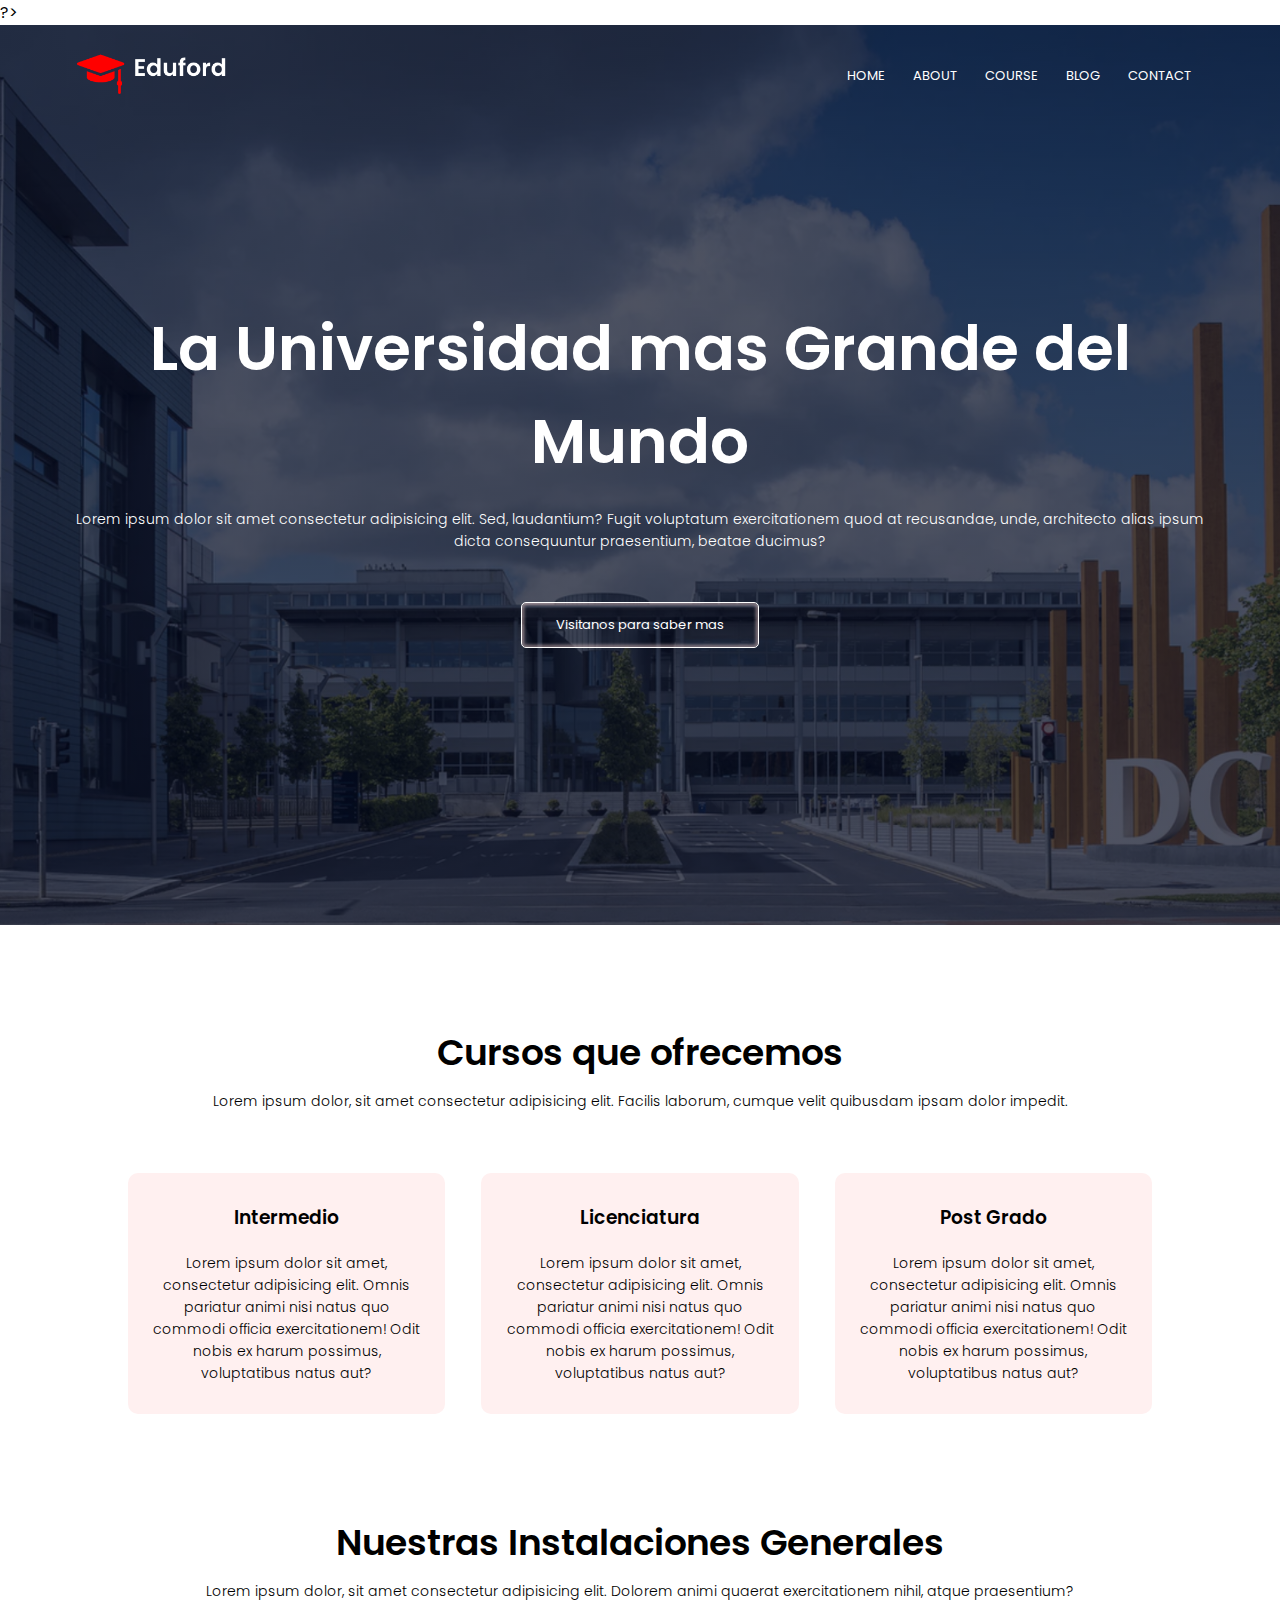
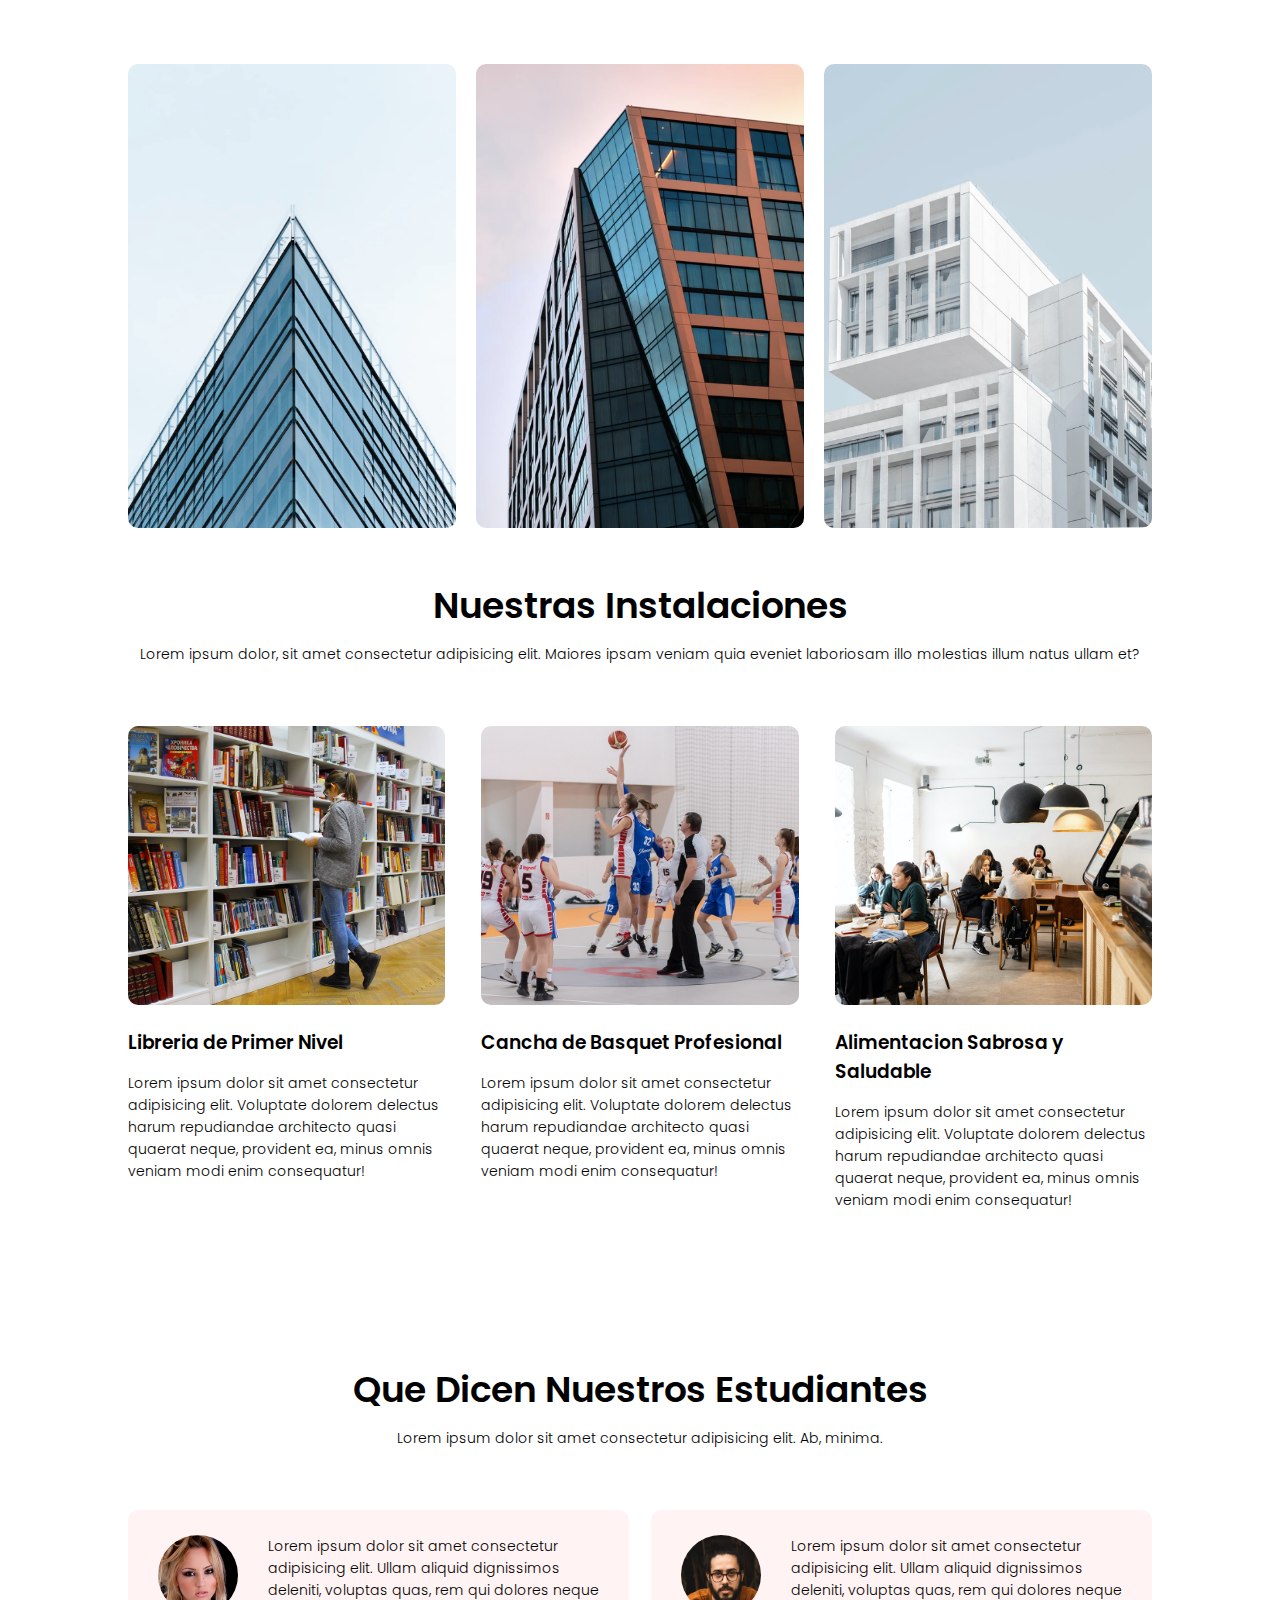
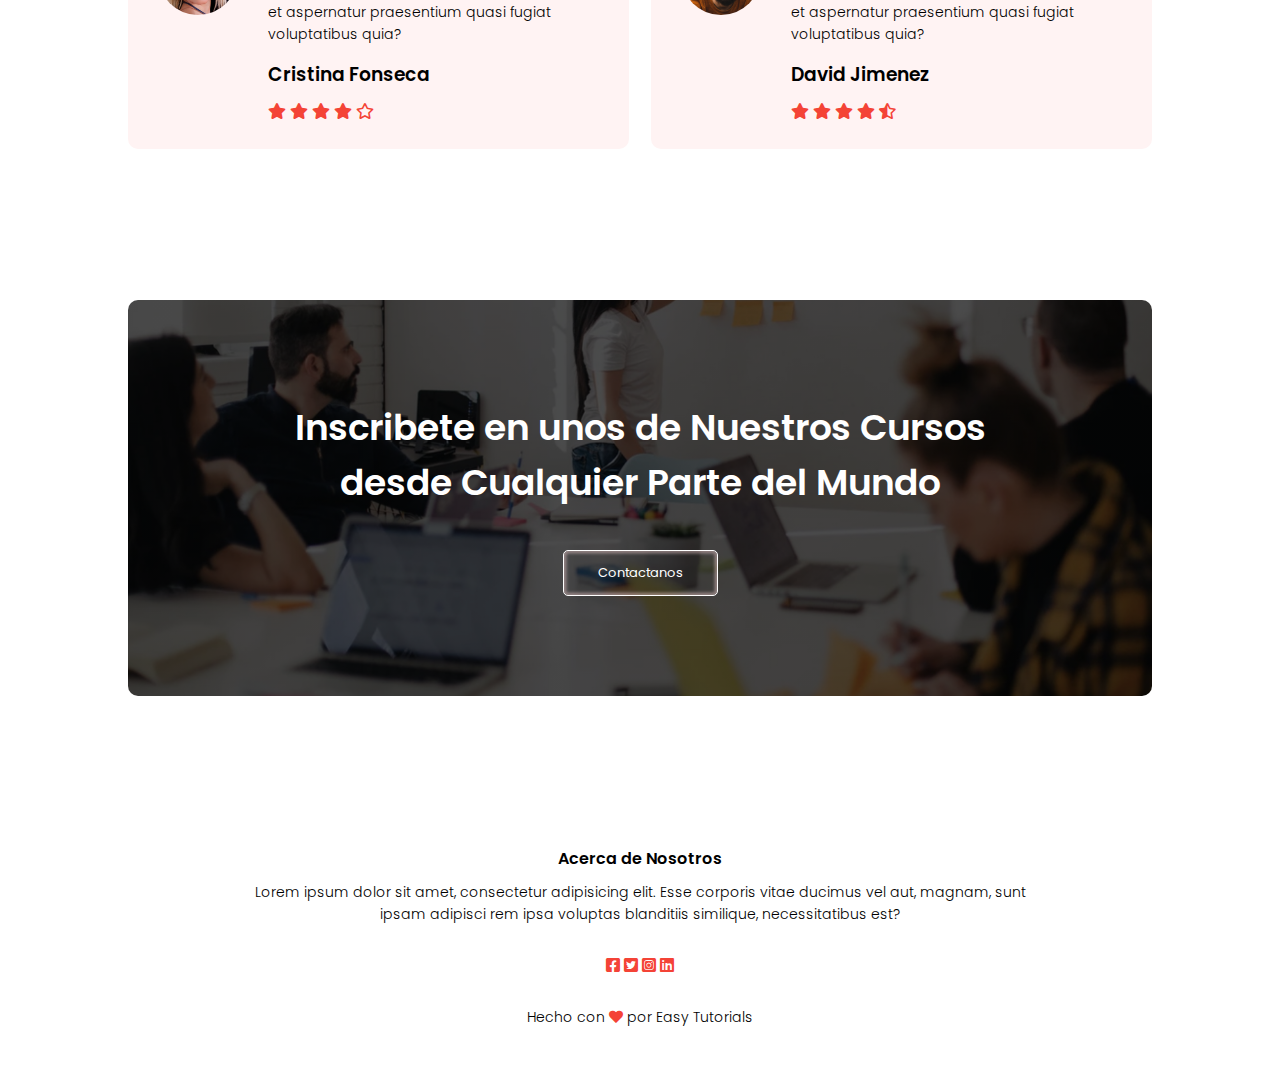
==== index.html @ 75faef16 "Subiendo los primeros datos" ====
<!DOCTYPE html>
<html lang="es">

<head>
    <meta charset="UTF-8">
    <meta http-equiv="X-UA-Compatible" content="IE=edge">
    <meta name="viewport" content="width=device-width, initial-scale=1.0">
    <link rel="preconnect" href="https://fonts.gstatic.com">
    <link href="https://fonts.googleapis.com/css2?family=Poppins:wght@100;200;300;400;600;700&display=swap"
        rel="stylesheet">
    <link rel="stylesheet" href="https://cdnjs.cloudflare.com/ajax/libs/font-awesome/5.15.3/css/all.min.css">
    <link rel="stylesheet" href="estilos.css">
    <title>Univertsity Website Design</title>
</head>

<body>

    <?php
     $num=ram(1,1000);
     echo $num;
<br>

    ?>



    <section class="header">
        <nav><a href="index.html"><img src="imagenes/logo.png" alt=""></a>
            <div class="nav-link" id="navLink">
                <i class="fas fa-times" onclick="hideMenu()"></i>
                <ul>
                    <li><a href="index.html">HOME</a></li>
                    <li><a href="about_us.html">ABOUT</a></li>
                    <li><a href="course.html">COURSE</a></li>
                    <li><a href="blog.html">BLOG</a></li>
                    <li><a href="contact.html">CONTACT</a></li>
                </ul>
            </div>
            <i class="fas fa-bars" onclick="showMenu()"></i>
        </nav>

        <div class="text-box">
            <h1>La Universidad mas Grande del Mundo</h1>
            <p>Lorem ipsum dolor sit amet consectetur adipisicing elit. Sed, laudantium? Fugit voluptatum exercitationem
                quod at recusandae, unde, architecto alias ipsum <br> dicta consequuntur praesentium, beatae ducimus?
            </p>
            <a href="" class="hero-btn">Visitanos para saber mas</a>

        </div>




    </section>

    <!-- Course -->


    <section class="course">
        <h1>Cursos que ofrecemos</h1>
        <p>Lorem ipsum dolor, sit amet consectetur adipisicing elit. Facilis laborum, cumque velit quibusdam ipsam dolor
            impedit.</p>

        <div class="row">
            <div class="course-col">
                <h3>Intermedio</h3>
                <p>
                    Lorem ipsum dolor sit amet, consectetur adipisicing elit. Omnis pariatur animi nisi natus quo
                    commodi officia exercitationem! Odit nobis ex harum possimus, voluptatibus natus aut?
                </p>

            </div>
            <div class="course-col">
                <h3>Licenciatura</h3>
                <p>
                    Lorem ipsum dolor sit amet, consectetur adipisicing elit. Omnis pariatur animi nisi natus quo
                    commodi officia exercitationem! Odit nobis ex harum possimus, voluptatibus natus aut?
                </p>

            </div>
            <div class="course-col">
                <h3>Post Grado</h3>
                <p>
                    Lorem ipsum dolor sit amet, consectetur adipisicing elit. Omnis pariatur animi nisi natus quo
                    commodi officia exercitationem! Odit nobis ex harum possimus, voluptatibus natus aut?
                </p>

            </div>
        </div>
    </section>

    <!-- Sedes -->

    <section class="campus">
        <h1>Nuestras Instalaciones Generales</h1>
        <p>Lorem ipsum dolor, sit amet consectetur adipisicing elit. Dolorem animi quaerat exercitationem nihil, atque
            praesentium?</p>

        <div class="row">
            <div class="campus-col">
                <img src="imagenes/london.png" alt="">
                <div class="layer">
                    <h3>VALENCIA</h3>
                </div>
            </div>
            <div class="campus-col">
                <img src="imagenes/newyork.png" alt="">
                <div class="layer">
                    <h3>CARACAS</h3>
                </div>
            </div>
            <div class="campus-col">
                <img src="imagenes/washington.png" alt="">
                <div class="layer">
                    <h3>MARACAIBO</h3>
                </div>
            </div>
        </div>

    </section>

    <!-- Instalaciones -->

    <section class="facilities">
        <h1>Nuestras Instalaciones</h1>
        <p>Lorem ipsum dolor, sit amet consectetur adipisicing elit. Maiores ipsam veniam quia eveniet laboriosam illo
            molestias illum natus ullam et?</p>
        <div class="row">
            <div class="facilities-col">
                <img src="imagenes/library.png" alt="#">
                <h3>Libreria de Primer Nivel</h3>
                <p>Lorem ipsum dolor sit amet consectetur adipisicing elit. Voluptate dolorem delectus harum repudiandae
                    architecto quasi quaerat neque, provident ea, minus omnis veniam modi enim consequatur!</p>
            </div>
            <div class="facilities-col">
                <img src="imagenes/basketball.png" alt="#">
                <h3>Cancha de Basquet Profesional</h3>
                <p>Lorem ipsum dolor sit amet consectetur adipisicing elit. Voluptate dolorem delectus harum repudiandae
                    architecto quasi quaerat neque, provident ea, minus omnis veniam modi enim consequatur!</p>
            </div>
            <div class="facilities-col">
                <img src="imagenes/cafeteria.png" alt="#">
                <h3>Alimentacion Sabrosa y Saludable</h3>
                <p>Lorem ipsum dolor sit amet consectetur adipisicing elit. Voluptate dolorem delectus harum repudiandae
                    architecto quasi quaerat neque, provident ea, minus omnis veniam modi enim consequatur!</p>
            </div>
        </div>

    </section>

    <!-- testimonials -->

    <section class="testimonials">
        <h1>Que Dicen Nuestros Estudiantes</h1>
        <p>Lorem ipsum dolor sit amet consectetur adipisicing elit. Ab, minima.</p>
        <div class="row">
            <div class="testimonials-col">
                <img src="imagenes/user1.jpg" alt="">
                <div>
                    <p>Lorem ipsum dolor sit amet consectetur adipisicing elit. Ullam aliquid dignissimos deleniti,
                        voluptas
                        quas, rem qui dolores neque et aspernatur praesentium quasi fugiat voluptatibus quia?</p>
                    <h3>Cristina Fonseca</h3>
                    <i class="fas fa-star"></i>
                    <i class="fas fa-star"></i>
                    <i class="fas fa-star"></i>
                    <i class="fas fa-star"></i>
                    <i class="far fa-star"></i>
                </div>
            </div>
            <div class="testimonials-col">
                <img src="imagenes/user2.jpg" alt="">
                <div>
                    <p>Lorem ipsum dolor sit amet consectetur adipisicing elit. Ullam aliquid dignissimos deleniti,
                        voluptas
                        quas, rem qui dolores neque et aspernatur praesentium quasi fugiat voluptatibus quia?</p>
                    <h3>David Jimenez</h3>
                    <i class="fas fa-star"></i>
                    <i class="fas fa-star"></i>
                    <i class="fas fa-star"></i>
                    <i class="fas fa-star"></i>
                    <i class="fas fa-star-half-alt"></i>
                </div>
            </div>

        </div>

    </section>

    <!-- -----------Call To Action---- -->

    <section class="cta">
        <h1>Inscribete en unos de Nuestros Cursos<br>
            desde Cualquier Parte del Mundo</h1>
        <a href="" class="hero-btn">Contactanos</a>
    </section>


    <!-- -------Footer----- -->

    <section class="footer">
        <h4>Acerca de Nosotros</h4>
        <p>Lorem ipsum dolor sit amet, consectetur adipisicing elit. Esse corporis vitae ducimus vel aut, magnam, sunt
            <br>
            ipsam adipisci rem ipsa voluptas blanditiis similique, necessitatibus est?</p>

        <div class="icons">
            <i class="fab fa-facebook-square"></i>
            <i class="fab fa-twitter-square"></i>
            <i class="fab fa-instagram-square"></i>
            <i class="fab fa-linkedin"></i>
        </div>
        <p>Hecho con <i class="fas fa-heart"></i> por Easy Tutorials </p>
    </section>




    <!-- javascript for toggle menu -->
    <script>
        var navLink = document.getElementById("navLink");

        function showMenu() {

            navLink.style.right = "0";
        }

        function hideMenu() {
            navLink.style.right = "-200px";

        }
    </script>


</body>

</html>
---- estilos.css ----
* {
    margin: 0;
    padding: 0;
    font-family: 'Poppins', sans-serif;
}

.header {

    min-height: 100vh;
    width: 100%;
    background-image: linear-gradient(rgba(4, 9, 30, 0.7), rgba(4, 9, 30, 0.7)),
        url(imagenes/banner.png);
    background-position: center;
    background-size: cover;
    position: relative;
}



nav {

    display: flex;
    padding: 2% 6%;
    justify-content: space-between;
    align-items: center;
}

nav img {

    width: 150px;
}

.nav-link {
    flex: 1;
    text-align: right;

}

.nav-link ul li {

    list-style: none;
    display: inline-block;
    padding: 8px 12px;






}

.nav-link ul li a {
    color: #fff;
    text-decoration: none;
    font-size: 13px;
}

.nav-link ul li::after {

    content: '';
    width: 0%;
    height: 2px;
    background: #f44336;
    display: block;
    margin: auto;
    transition: 0.5s;

}

.nav-link ul li:hover::after {
    width: 100%;

}

.text-box {
    width: 90%;
    color: #fff;
    position: absolute;
    top: 50%;
    left: 50%;
    transform: translate(-50%, -50%);
    text-align: center;
}

.text-box h1 {

    font-size: 62px;
}

.text-box p {
    margin: 10px 0 40px;
    font-size: 14px;
    color: #fff;
}

.hero-btn {

    display: inline-block;
    text-decoration: none;
    color: #fff;
    border: 1px solid #fff;
    border-radius: 5px;
    box-shadow: inset 0 0 3px 2.5px rgba(221, 191, 191, 0.5);
    padding: 12px 34px;
    font-size: 13px;
    background: transparent;
    position: relative;
    cursor: pointer;
    transition: 0.75s;

}

.hero-btn:hover {
    border: none;
    font-weight: 600;
    font-size: 13px;
    color: rgb(0, 0, 0);
    box-shadow: inset 0 0 2.5px 2.5px rgba(185, 29, 29, 0.5);
    background: #e0d6d6;
    transform: transition;
}

nav .fas {
    display: none;
}

@media screen and (max-width: 700px) {

    .text-box h1 {

        font-size: 20px;
    }

    .nav-link ul li {
        display: block;
    }

    .nav-link {
        position: fixed;
        background: #f44336;
        height: 100vh;
        width: 200px;
        top: 0;
        right: -200px;
        text-align: left;
        z-index: 2;
        transition: 1s;


    }

    nav .fas {
        display: block;
        color: #fff;
        font-size: 22px;
        margin: 10px;
        cursor: pointer;
    }

    .nav-link ul {
        padding: 30px;

    }

}

/* course */

.course {

    width: 80%;
    margin: auto;
    text-align: center;
    padding-top: 100px;

}

h1 {
    font-size: 36px;
    font-weight: 600;
}

p {

    color: rgb(0, 0, 0);
    font-size: 14px;
    font-weight: 300;
    line-height: 22px;
    padding: 10px;
}

.row {
    margin-top: 5%;
    display: flex;
    justify-content: space-between;


}

.course-col {

    flex-basis: 31%;
    background: #fff0f0;
    border-radius: 10px;
    margin-bottom: 5%;
    padding: 20px 12px;
    box-sizing: border-box;
    transition: 00.5s;



}

h3 {
    text-align: center;
    font-weight: 600;
    margin: 10px 0px;
}

.course-col:hover {

    box-shadow: 0 0 20px 0px rgba(4, 9, 30, 0.7);
}

@media screen and (max-width:700px) {
    .row {
        flex-direction: column;
    }
}

/* instalaciones */

.campus {

    width: 80%;
    margin: auto;
    text-align: center;
    padding-top: 50px;

}

.campus-col {

    flex-basis: 32%;
    border-radius: 10px;
    margin-bottom: 30px;
    position: relative;
    overflow: hidden;
}

.campus-col img {
    width: 100%;
    display: block;

}

.layer {
    background: transparent;
    height: 100%;
    width: 100%;
    position: absolute;
    top: 0;
    left: 0;
    transition: 00.5s;

}

.layer:hover {

    background: rgba(226, 0, 0, 0.7);
}

.layer h3 {

    width: 100%;
    font-weight: 500;
    color: #fff;
    font-size: 26px;
    bottom: 0;
    left: 50%;
    transform: translateX(-50%);
    position: absolute;
    opacity: 0;
    transition: 00.5s;

}

.layer:hover h3 {

    bottom: 49%;
    opacity: 1;

}

/* facilities */

.facilities {
    display: block;
    width: 80%;
    margin: auto;
    text-align: center;
    padding-top: 20px;
}

.facilities-col {

    flex-basis: 31%;
    border-radius: 10px;
    margin-bottom: 5%;
    text-align: left;

}

.facilities-col img {

    width: 100%;
    border-radius: 10px;

}

.facilities-col p {

    padding: 0;
}

.facilities-col h3 {

    margin-top: 16px;
    margin-bottom: 15px;
    text-align: left;
}

/* -------testimonials------- */

.testimonials {
    width: 80%;
    margin: auto;
    padding-top: 100px;
    text-align: center;


}


.testimonials-col {

    flex-basis: 44%;
    border-radius: 10px;
    margin-bottom: 5%;
    text-align: left;
    background: #fff3f3;
    padding: 25px;
    cursor: pointer;
    display: flex;


}

.testimonials img {
    height: 80px;
    margin-left: 5px;
    margin-right: 30px;
    border-radius: 50%;
}

.testimonials-col p {
    padding: 0;

}


.testimonials-col h3 {

    margin-top: 15px;
    text-align: left;
}

.testimonials-col .fas {

    color: #f44336;
}

.testimonials-col .far {

    color: #f44336;
}

@media screen and (max-width:700px) {

    .testimonials img {

        margin-left: 0px;
        margin-right: 15px;

    }
}

/* --------Call To Action--- */

.cta {

    margin: 100px auto;
    width: 80%;
    background-image: linear-gradient(rgba(0, 0, 0, 0.7), rgba(0, 0, 0, 0.7)), url(imagenes/banner2.jpg);
    background-position: center;
    background-size: cover;
    border-radius: 10PX;
    text-align: center;
    padding: 100PX 0;
}

.cta h1 {
    color: #fff;
    margin-bottom: 40px;
    padding: 0;

}

@media screen and (max-width:700px) {

    .cta h1 {

        font-size: 24px;
    }

}


/* -----footer-------- */

.footer {

    width: 100%;
    text-align: center;
    padding: 30px 0;

}

.footer h4 {
    margin-top: 25px;
    margin-top: 20px;
    font-weight: 600;
}

.icons {

    color: #f44336;
    margin: 0 13px;
    cursor: pointer;
    padding: 18px 0;
}

.fa-heart {
    color: #f44336;
}

/* --------About us page-------- */

.sub-header {

    height: 60vh;
    width: 100%;
    background-image: linear-gradient(rgba(137, 141, 156, 0.7), rgba(4, 9, 30, 0.7)), url(imagenes/background.jpg);
    background-position: center;
    background-size: cover;
    text-align: center;
    color: #fff;
}

.sub-header h1 {

    margin-top: 100px;
    font-size: 35px;
}

.about-us {

    width: 80%;
    margin: auto;
    padding-top: 80px;
    padding-bottom: 50px;

}

.about-col {
    flex-basis: 48%;
    padding: 30px 2px;

}

.about-col img {

    width: 100%;


}



.about-col h1 {

    padding-top: 0;



}

.about-col p {

    padding: 15 px 0 25px;

}

.red-btn {
    color: #f44336;
}

/* ----blog content---- */

.blog-content {

    width: 80%;
    margin: auto;
    padding: 60px 0;

}

.blog-left {

    flex-basis: 65%;
}

.blog-left img {
    width: 100%;


}

.blog-left h2 {

    color: #222;
    font-weight: 600;
    margin: 30px 0;


}

.blog-left p {

    color: rgb(83, 83, 83);
    padding: 0;
}

.blog-right {
    height: fit-content;
    flex-basis: 32%;
    border: 2px solid black;
    padding: 5px;
}

.blog-right h3 {
    background: #f44336;
    color: #fff;
    padding: 7px 0;
    font-size: 16px;
    margin-bottom: 20px;


}

.blog-right div {

    display: flex;
    align-items: center;
    justify-content: space-between;
    color: #555;
    padding: 8px;
    box-sizing: border-box;
}

@media screen and (max-width:700px) {
    .sub-header h1 {

        font-size: 25px;
    }

    .blog-right {
        margin-top: 10px;
        height: fit-content;
        flex-basis: 32%;
        border: 3px solid rgba(85, 11, 182, 0.5);
        padding: 5px;
    }

}

.comment-box {
    border: 1px solid #ccc;
    margin: 50px 0;
    padding: 10px 30px;


}

.comment-box h3 {
    text-align: left;

}

.comment-form input,
.comment-form textarea {

    width: 100%;
    padding: 10px;
    margin: 15px 0;
    box-sizing: border-box;
    border: none;
    outline: none;
    background: #f0f0f0;


}

.comment-form button {

    margin: 10px 0;
}

/* -----Contact us------ */

.location {
    width: 80%;
    margin: auto;
    padding: 80px 0;


}

.location iframe {

    width: 100%;

}

.contact-us {

    width: 80%;
    margin: auto;
}

.contact-col {

    flex-basis: 48%;
    margin-bottom: 30px;


}

.contact-col div {
    display: flex;
    align-items: center;
    margin-bottom: 40px;


}

.contact-col div .fas {

    font-size: 28px;
    color: #f44336;
    margin: 10px;
    margin-right: 30px;

}

.contact-col div p {
    padding: 0;
}

.contact-col div h5 {
    font-size: 20px;
    margin-bottom: 5px;
    color: #555;
    font-weight: 400;
}

.contact-col input,
.contact-col textarea {

    width: 100%;
    padding: 15px;
    margin-bottom: 17px;
    outline: none;
    border: 1px solid #ccc;
    box-sizing: border-box;

}
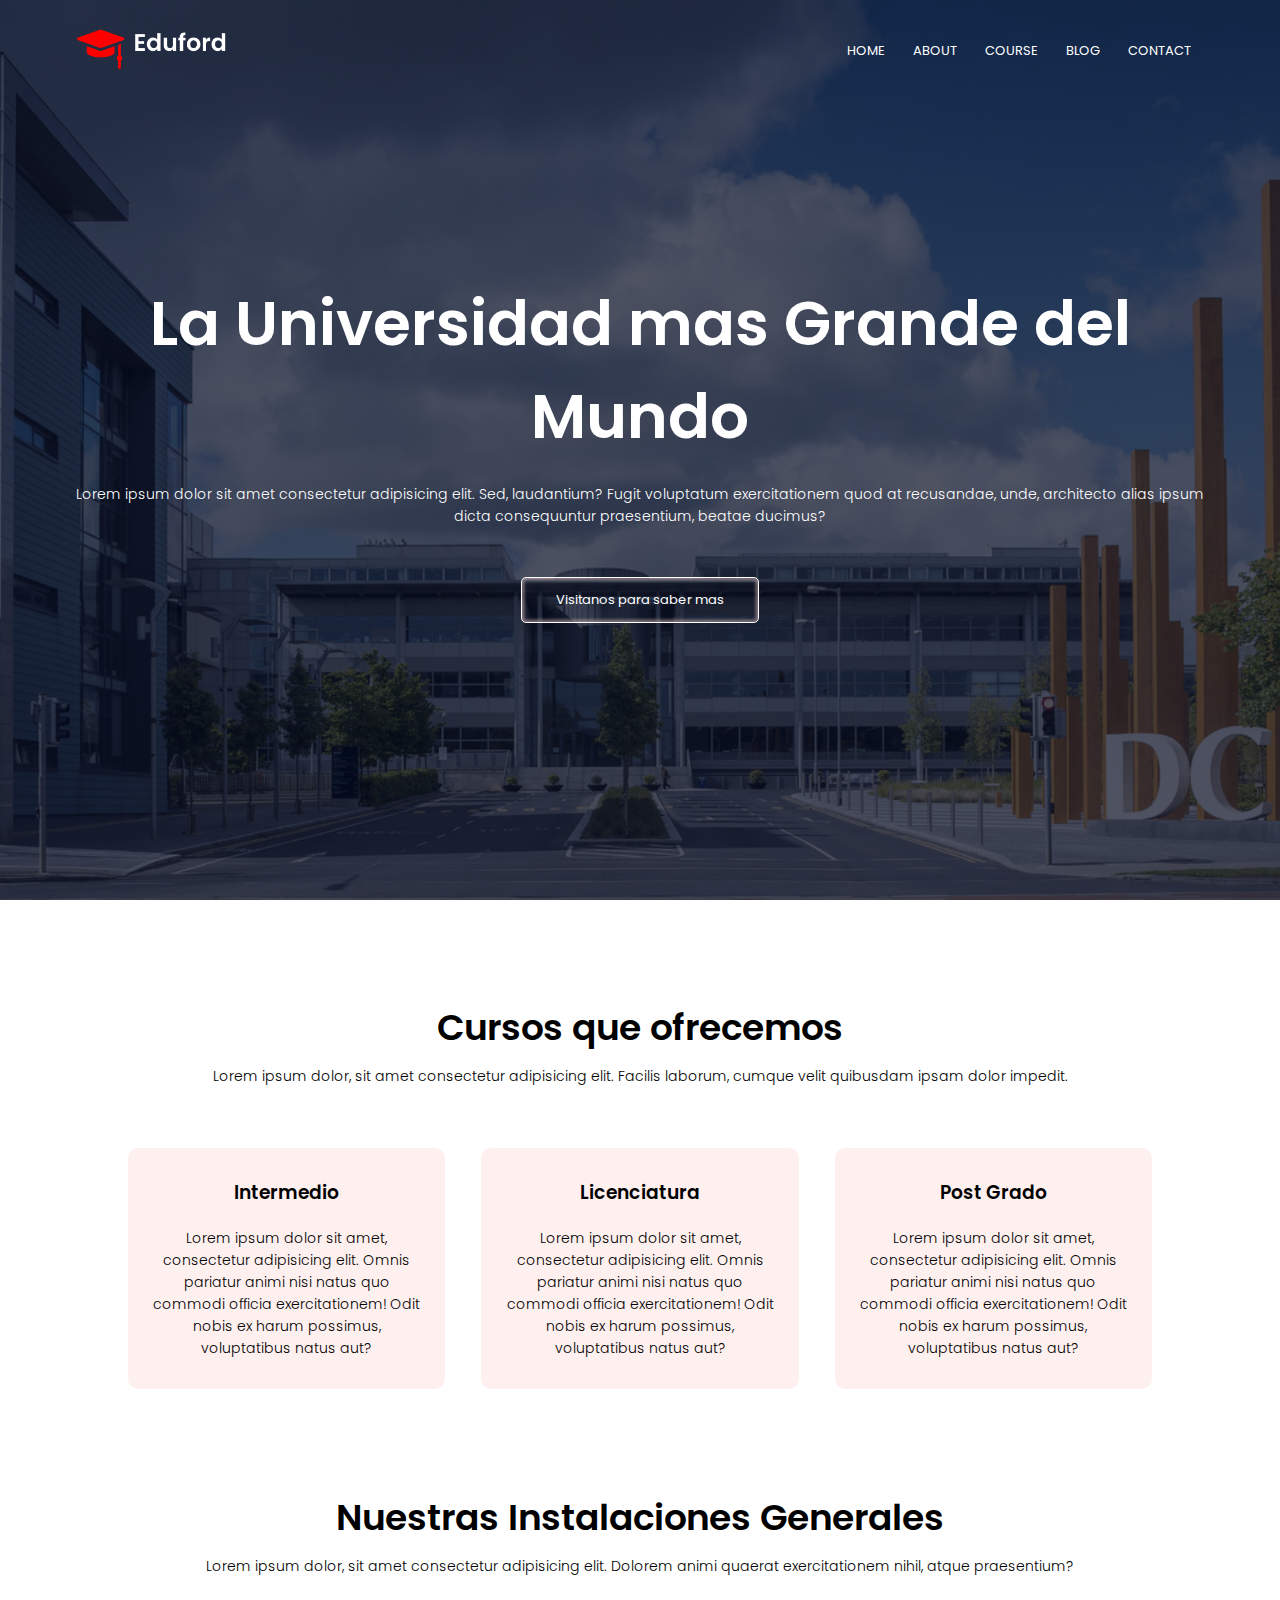
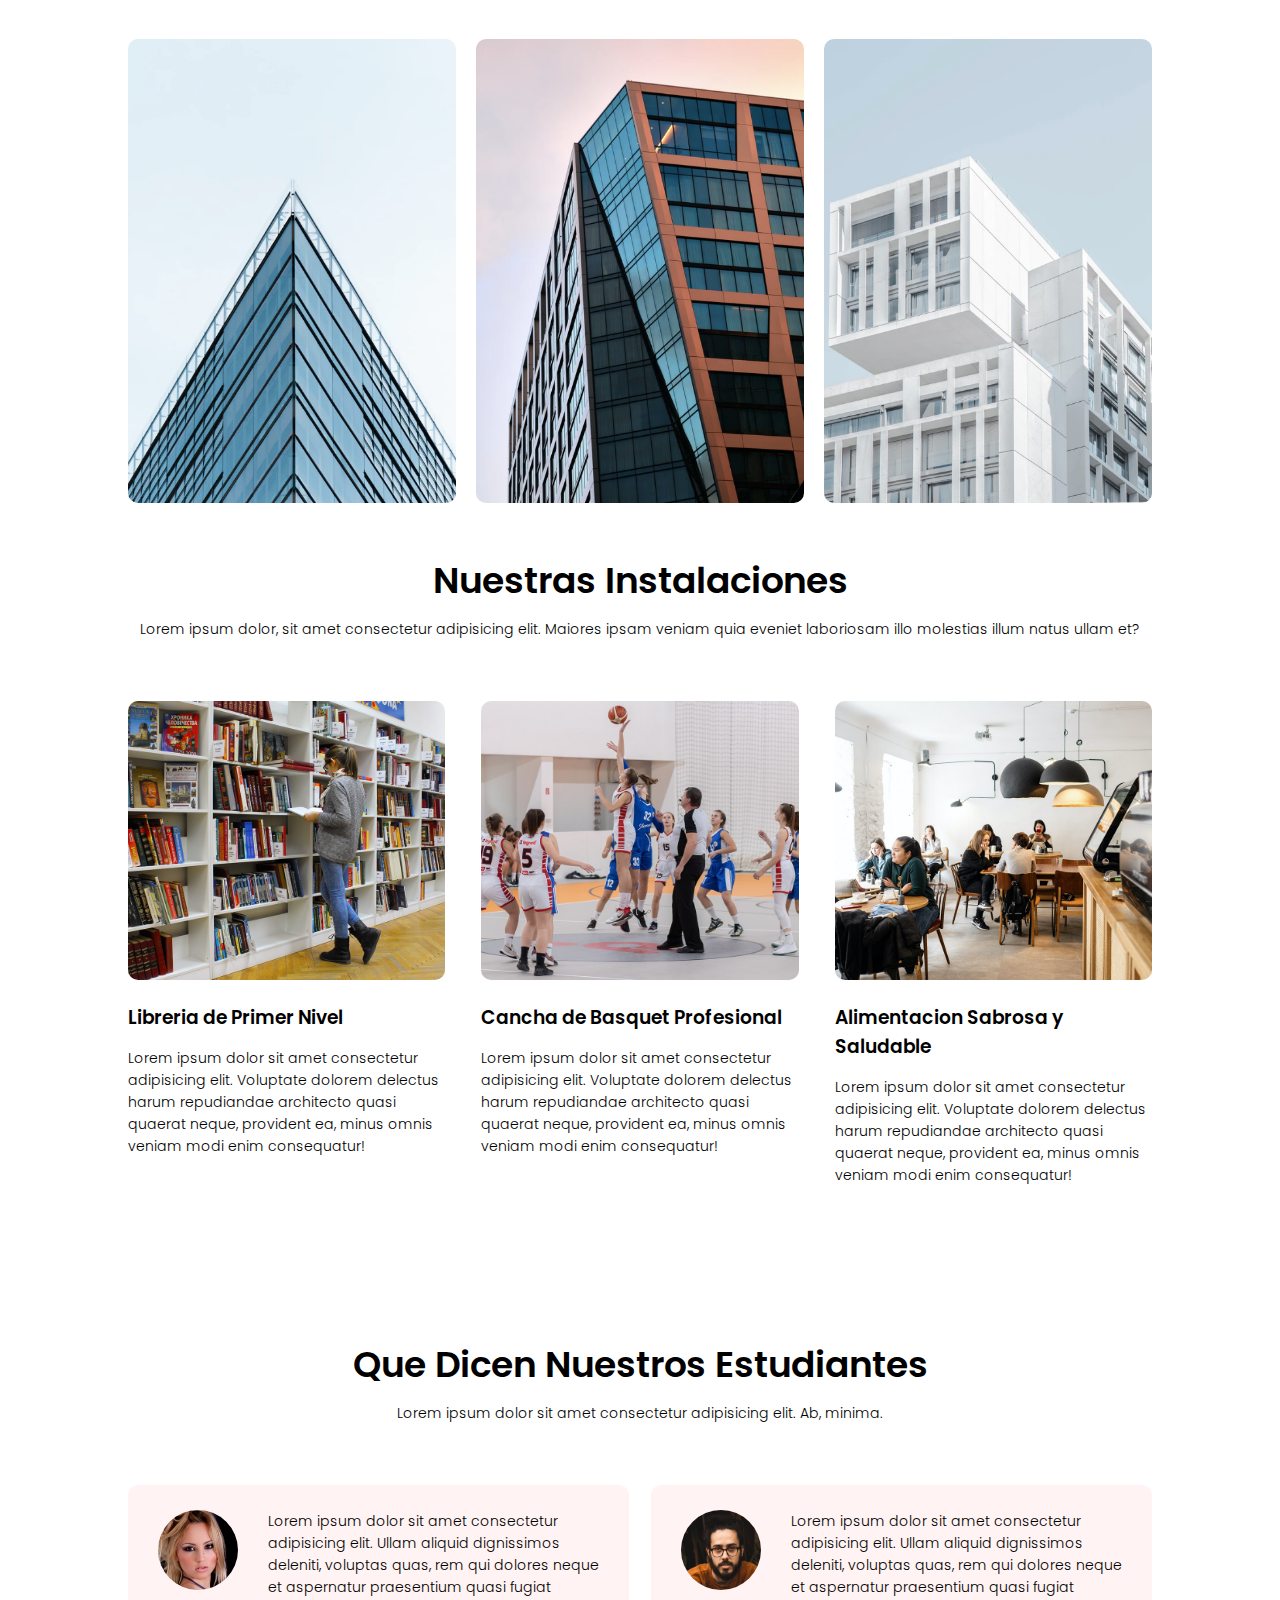
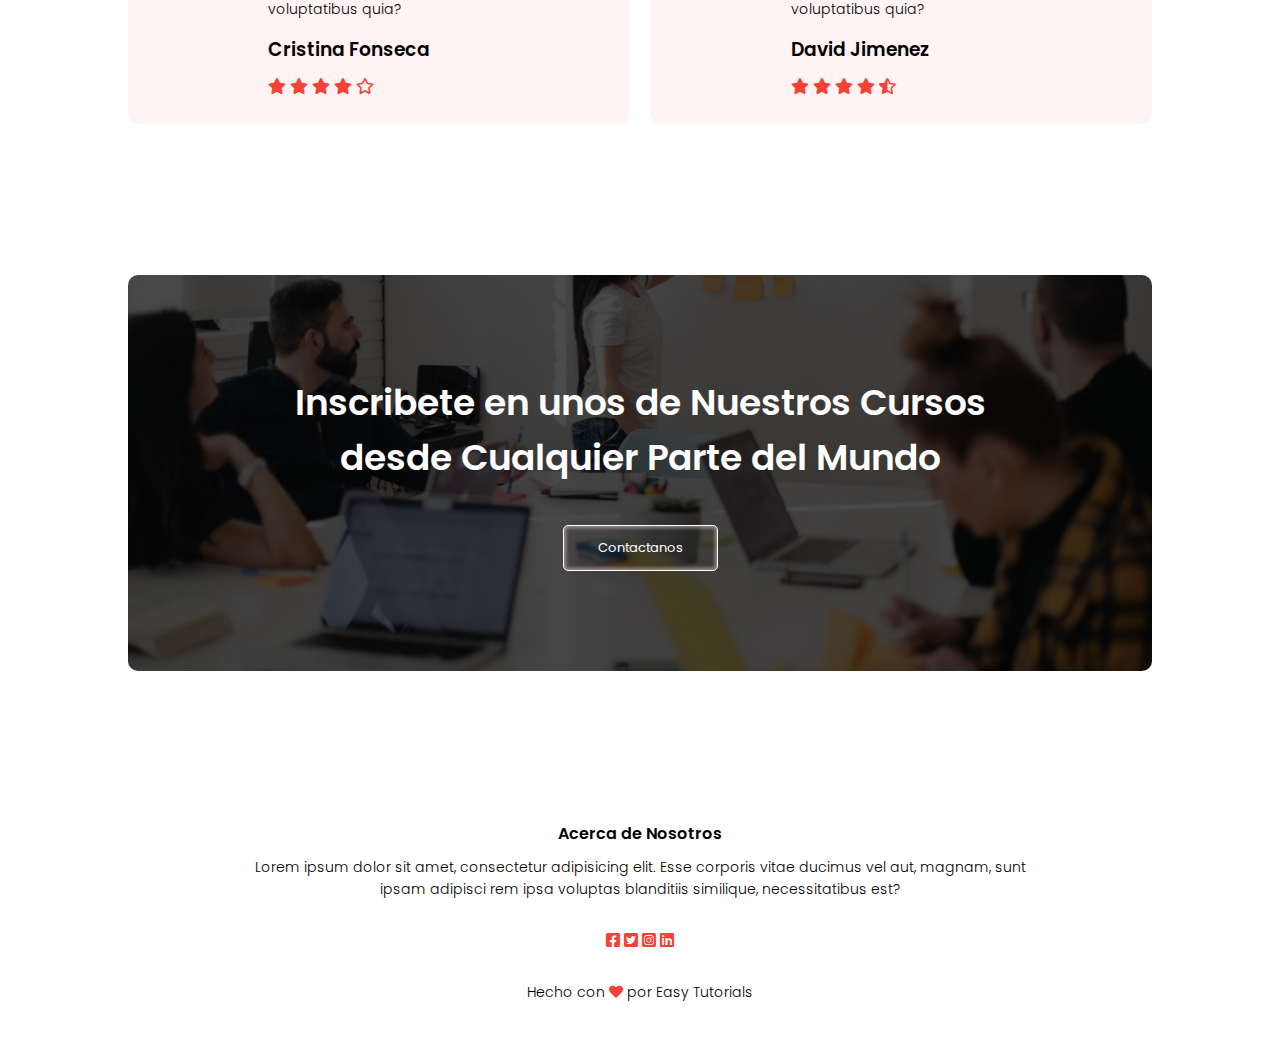
==== commit e301a4f6: "modificando un pequeño error de tipeo" ====
--- a/index.html
+++ b/index.html
@@ -20,7 +20,7 @@
      echo $num;
 <br>
 
-    ?>
+    
 
 
 
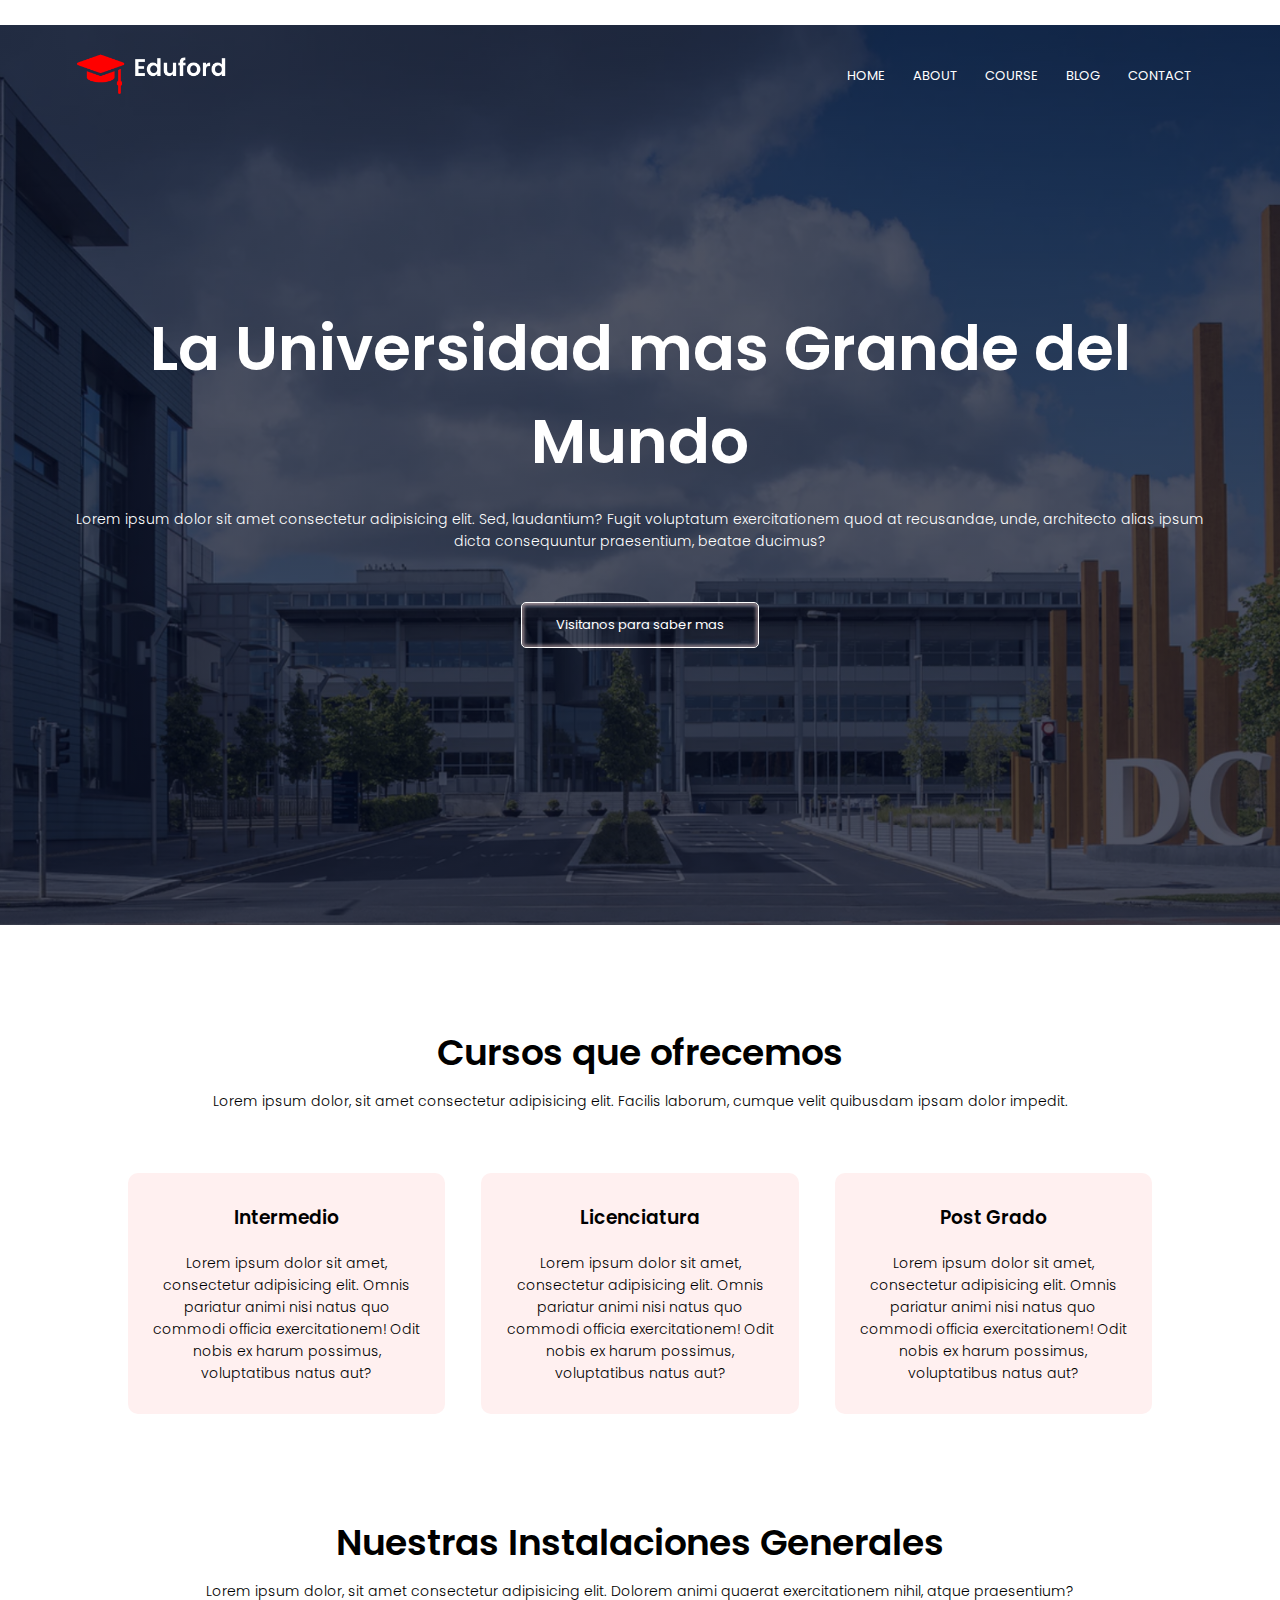
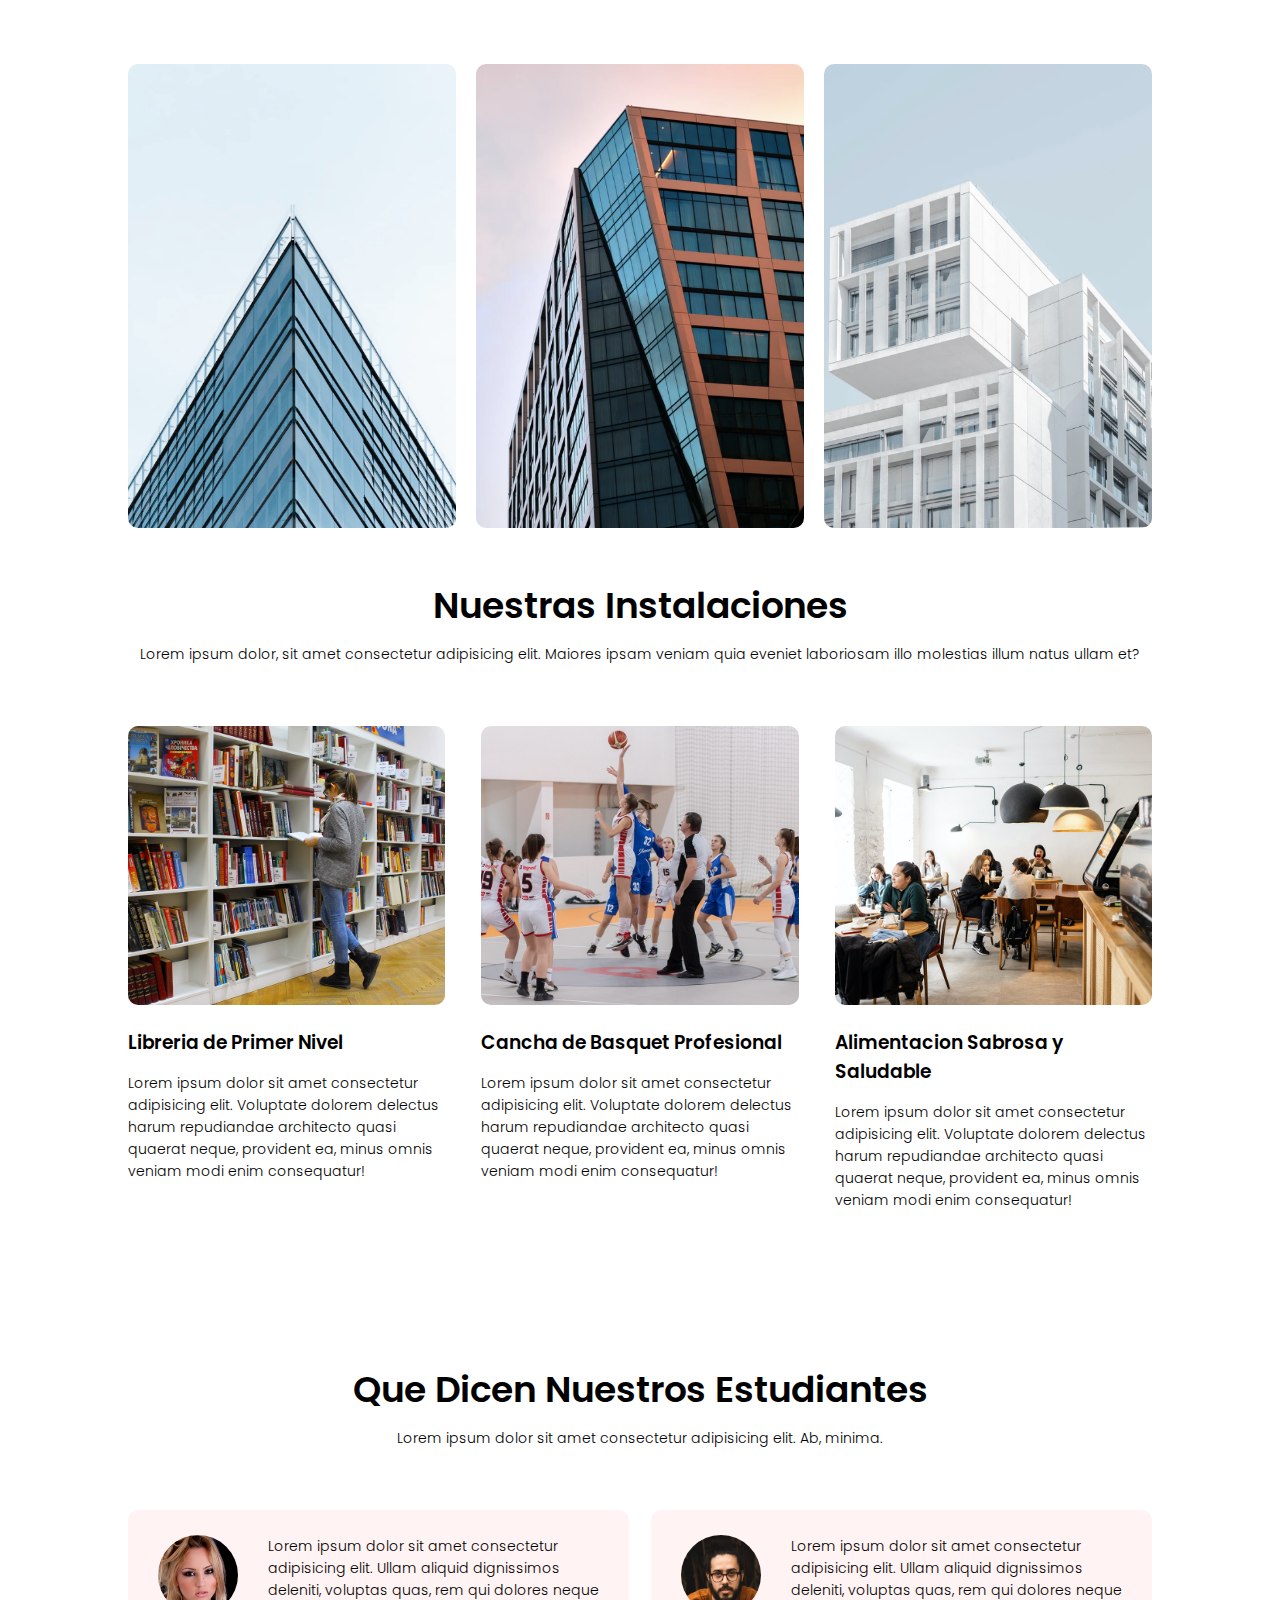
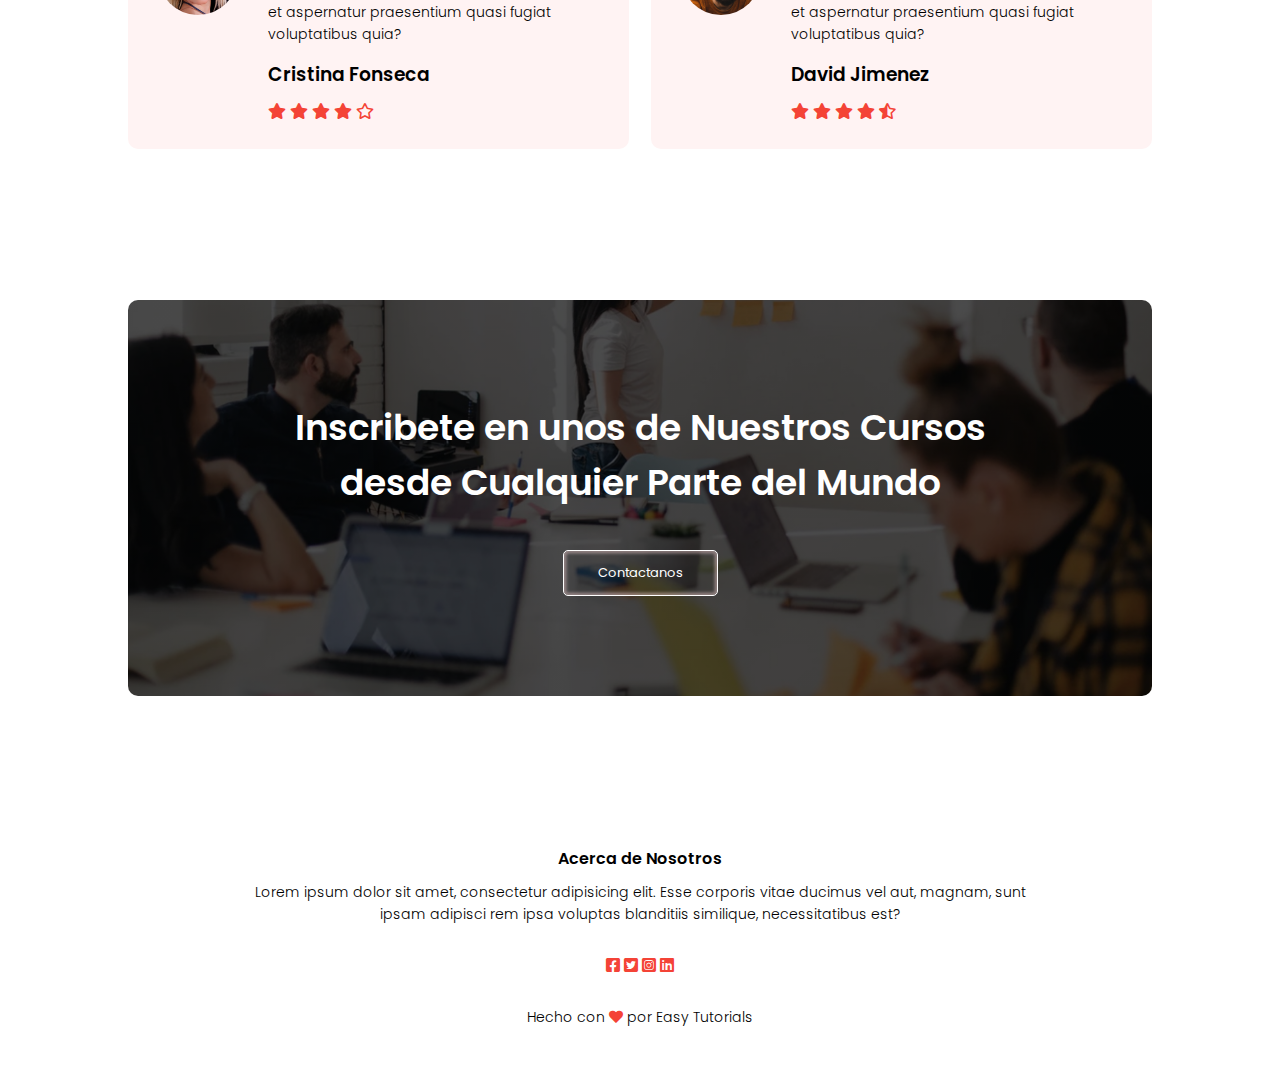
==== commit 50656687: "corregido una linea de mas" ====
--- a/index.html
+++ b/index.html
@@ -18,6 +18,7 @@
     <?php
      $num=ram(1,1000);
      echo $num;
+     ?>
 <br>
 
     
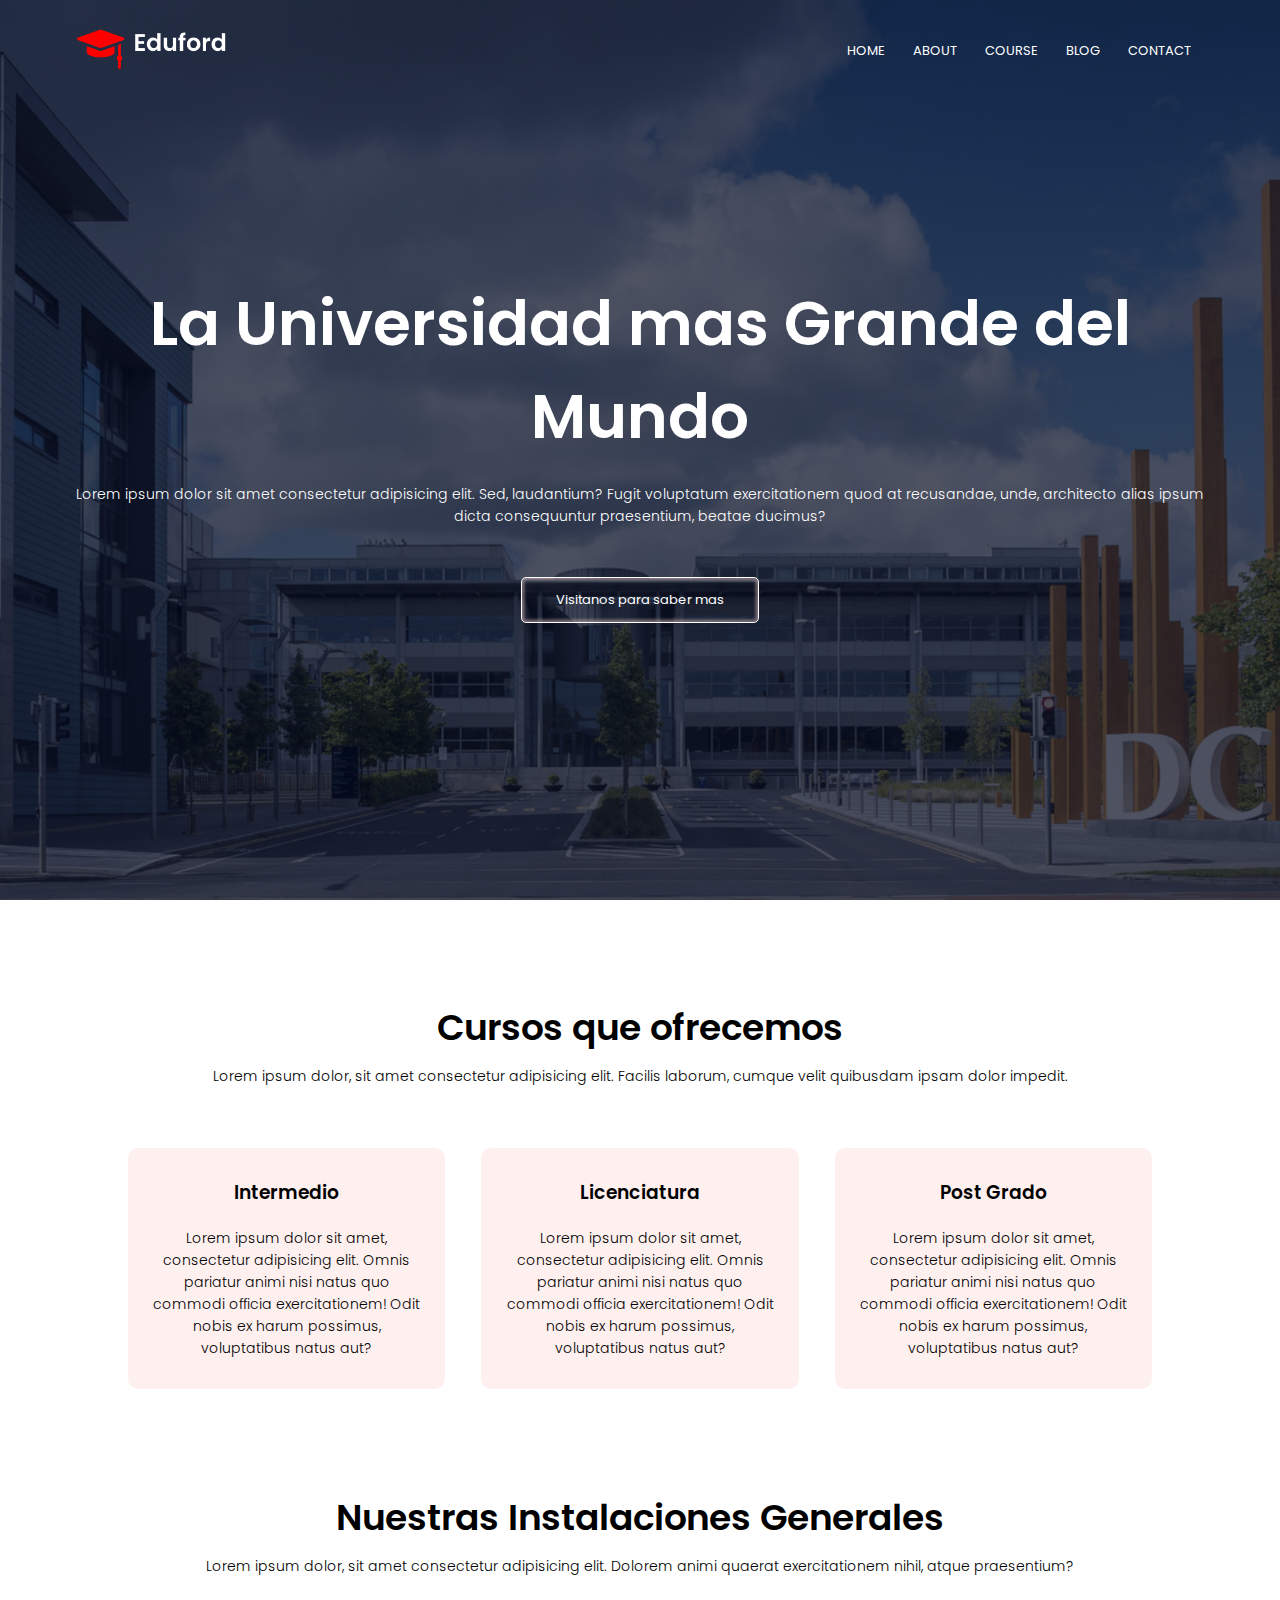
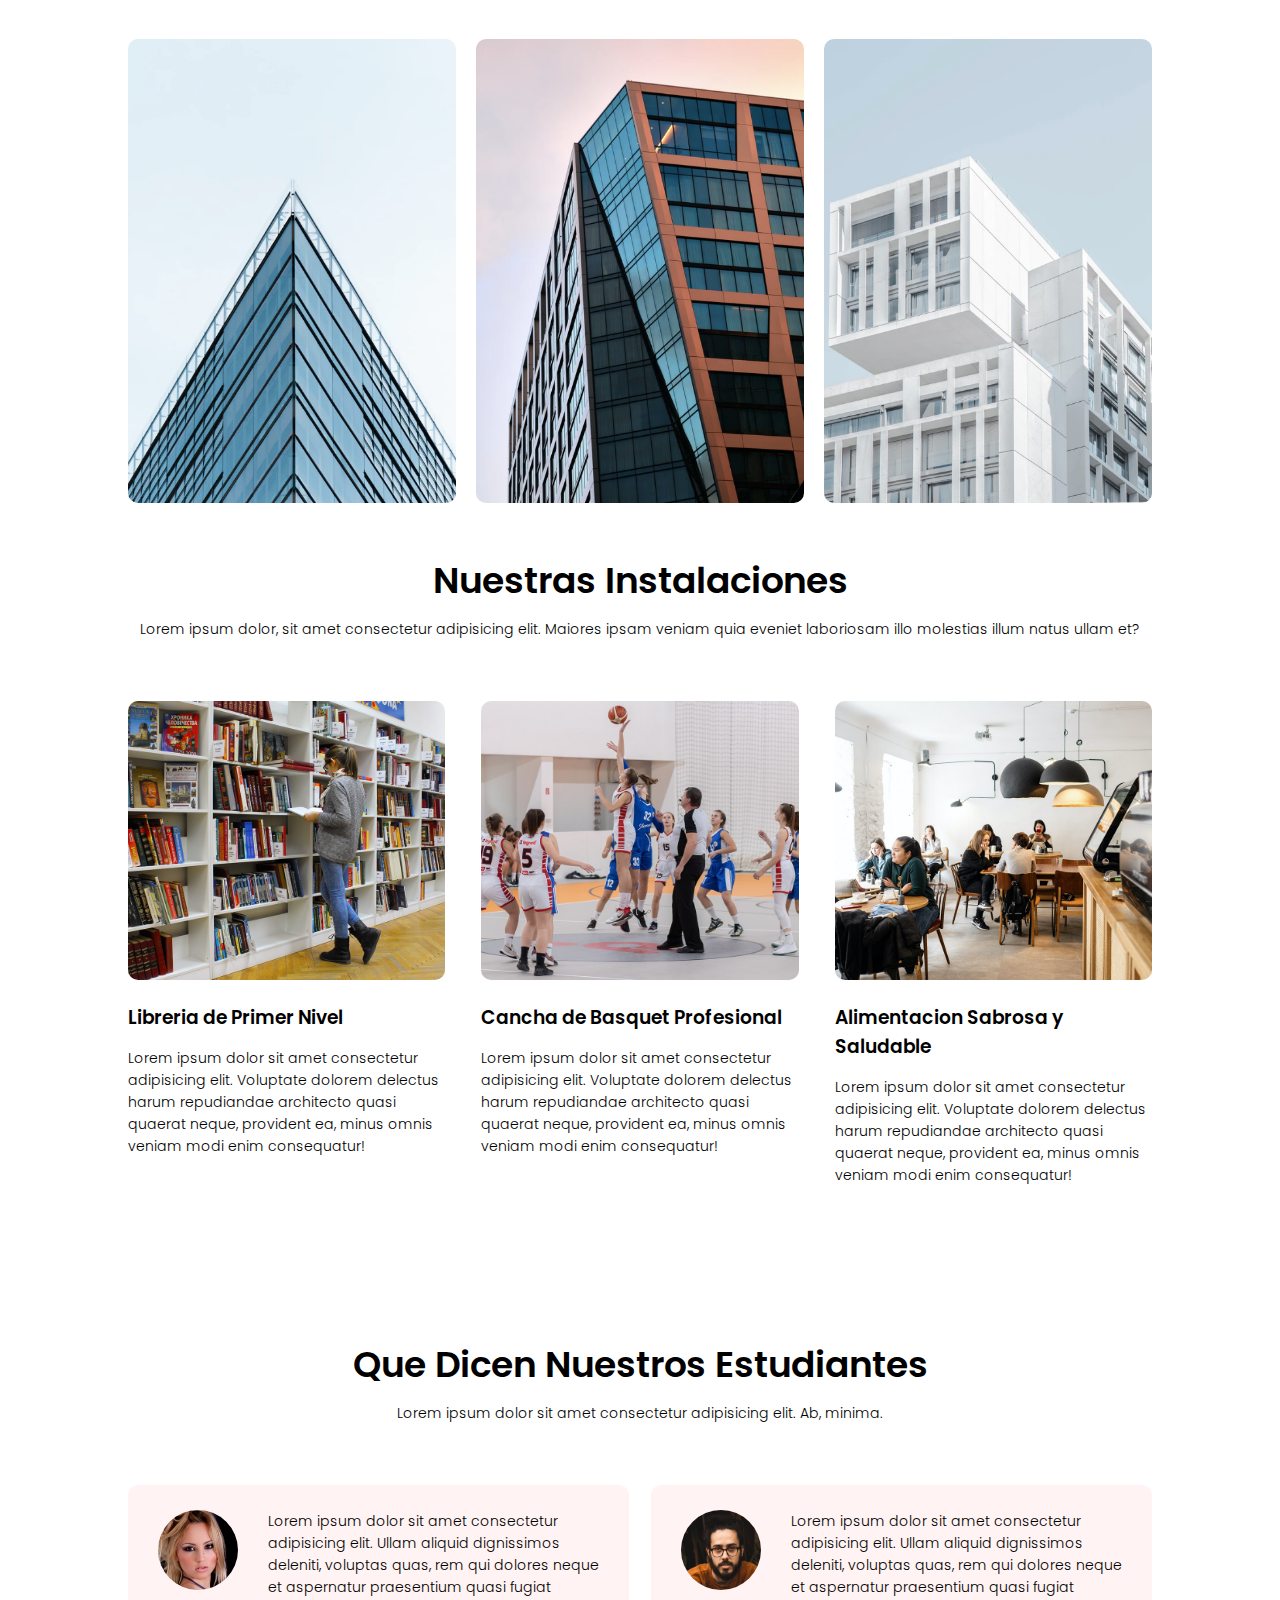
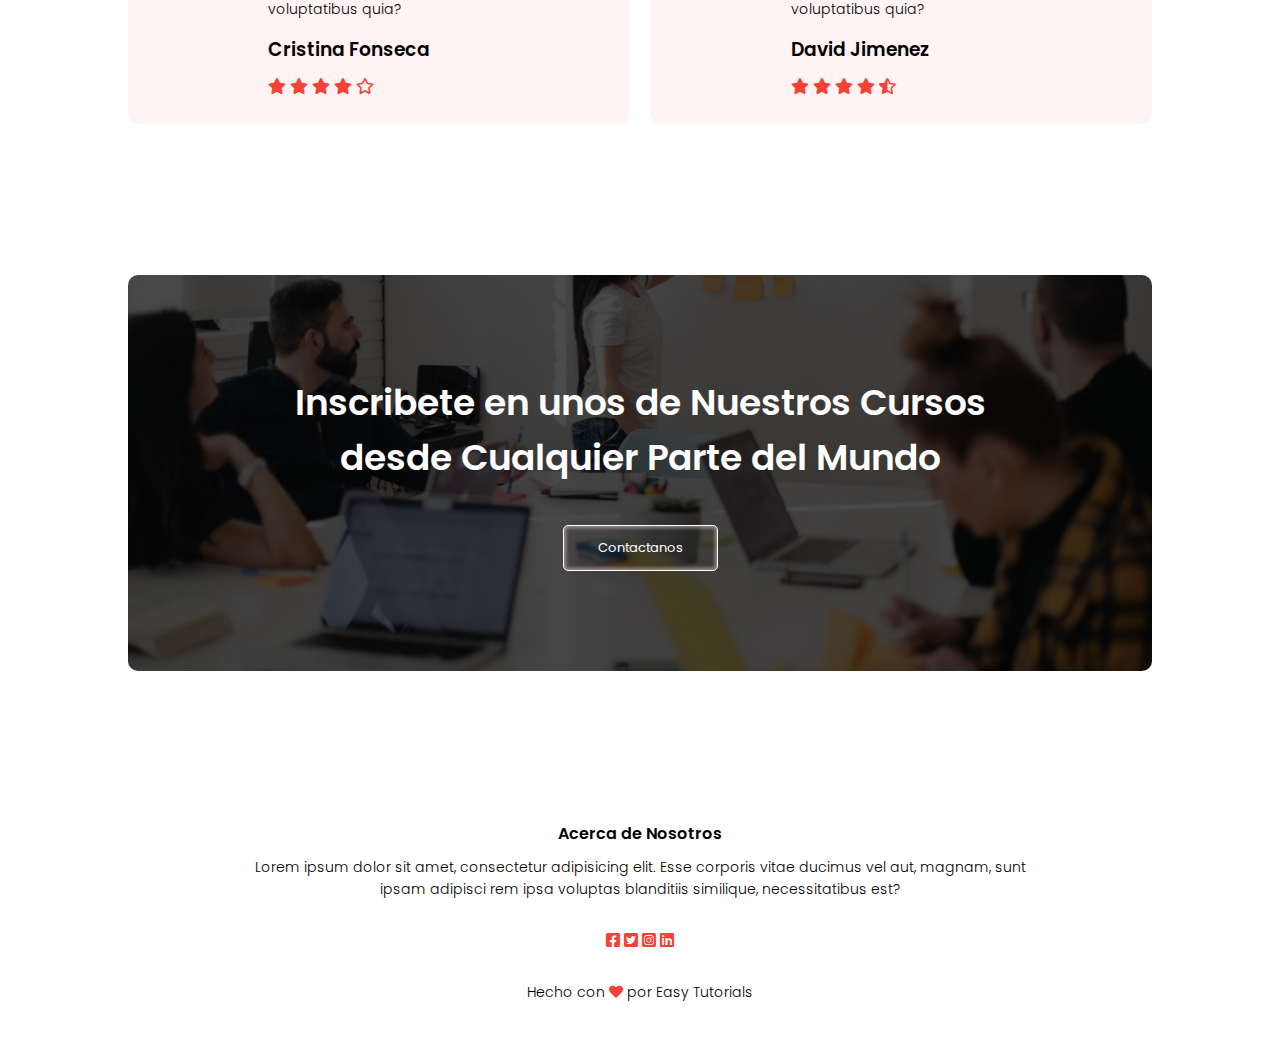
==== commit 0bb1369c: "arreglando epacio vacio" ====
--- a/index.html
+++ b/index.html
@@ -19,7 +19,7 @@
      $num=ram(1,1000);
      echo $num;
      ?>
-<br>
+
 
     
 
